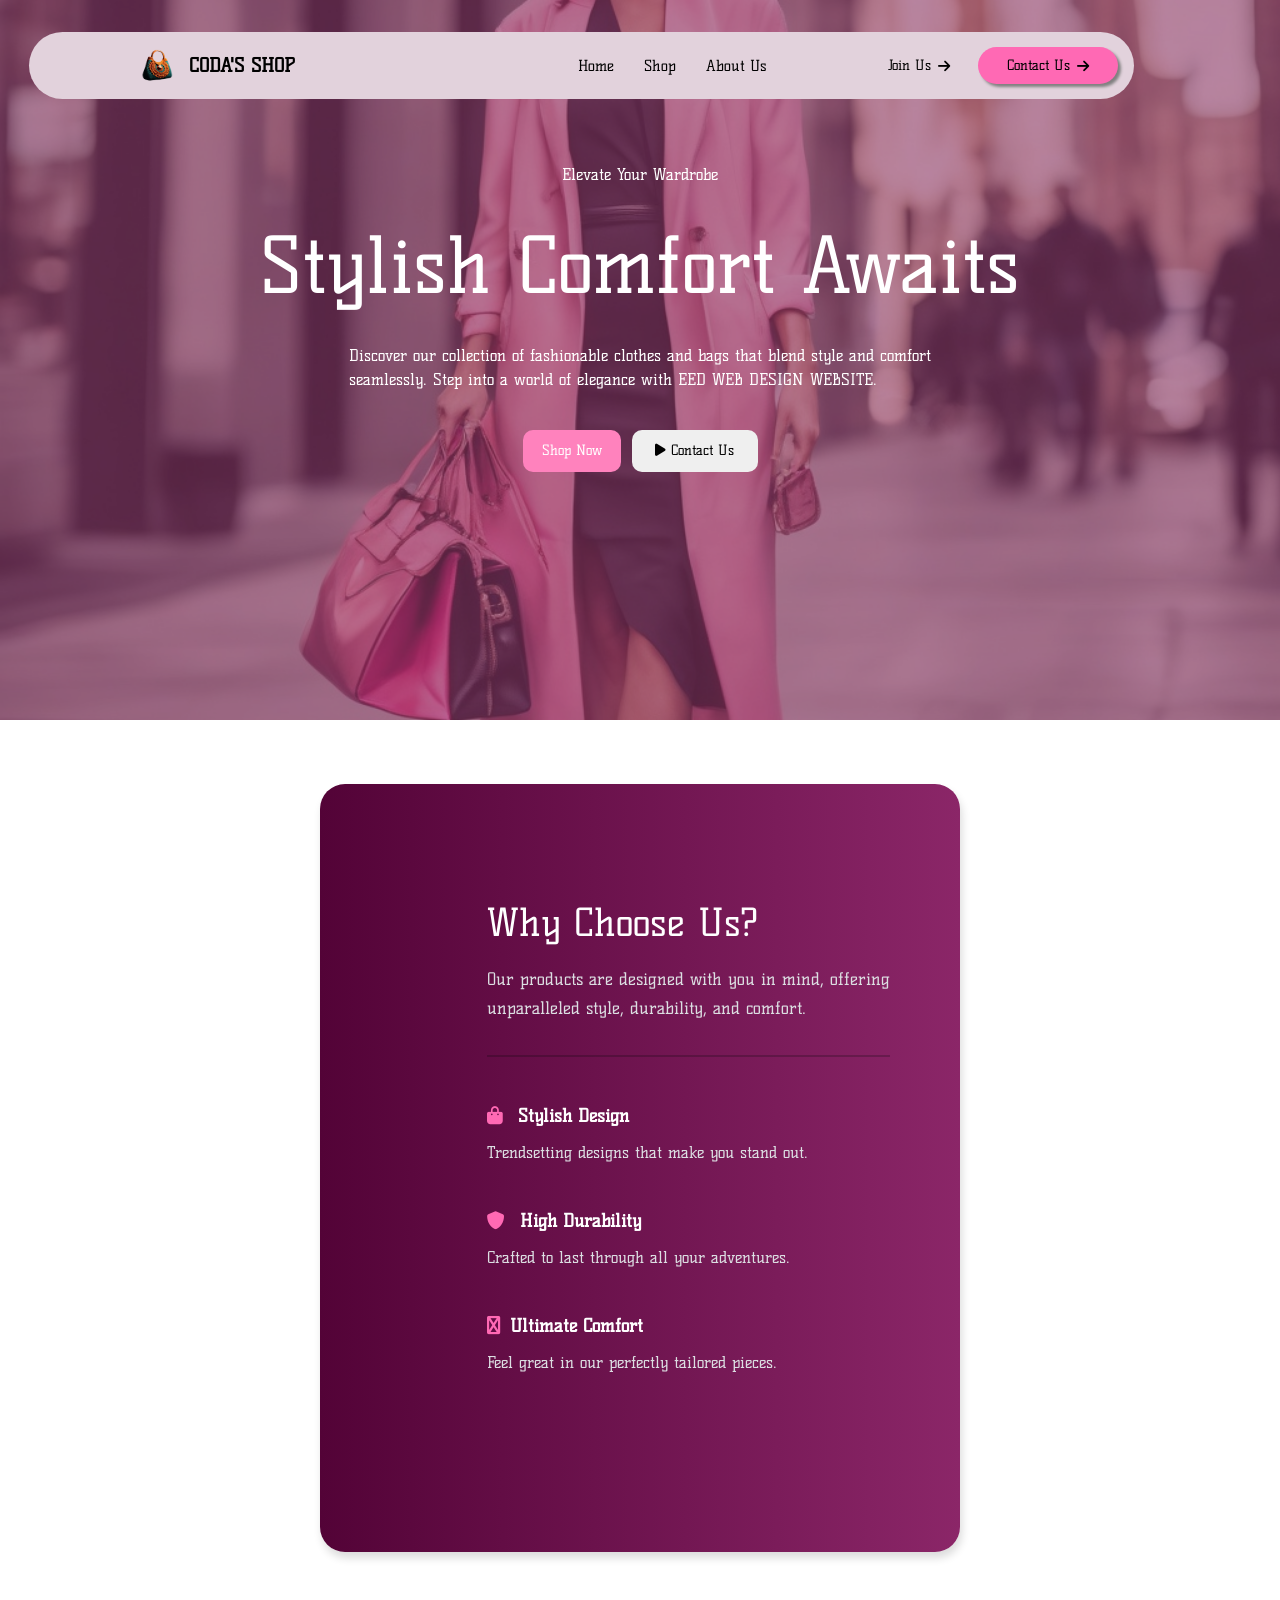
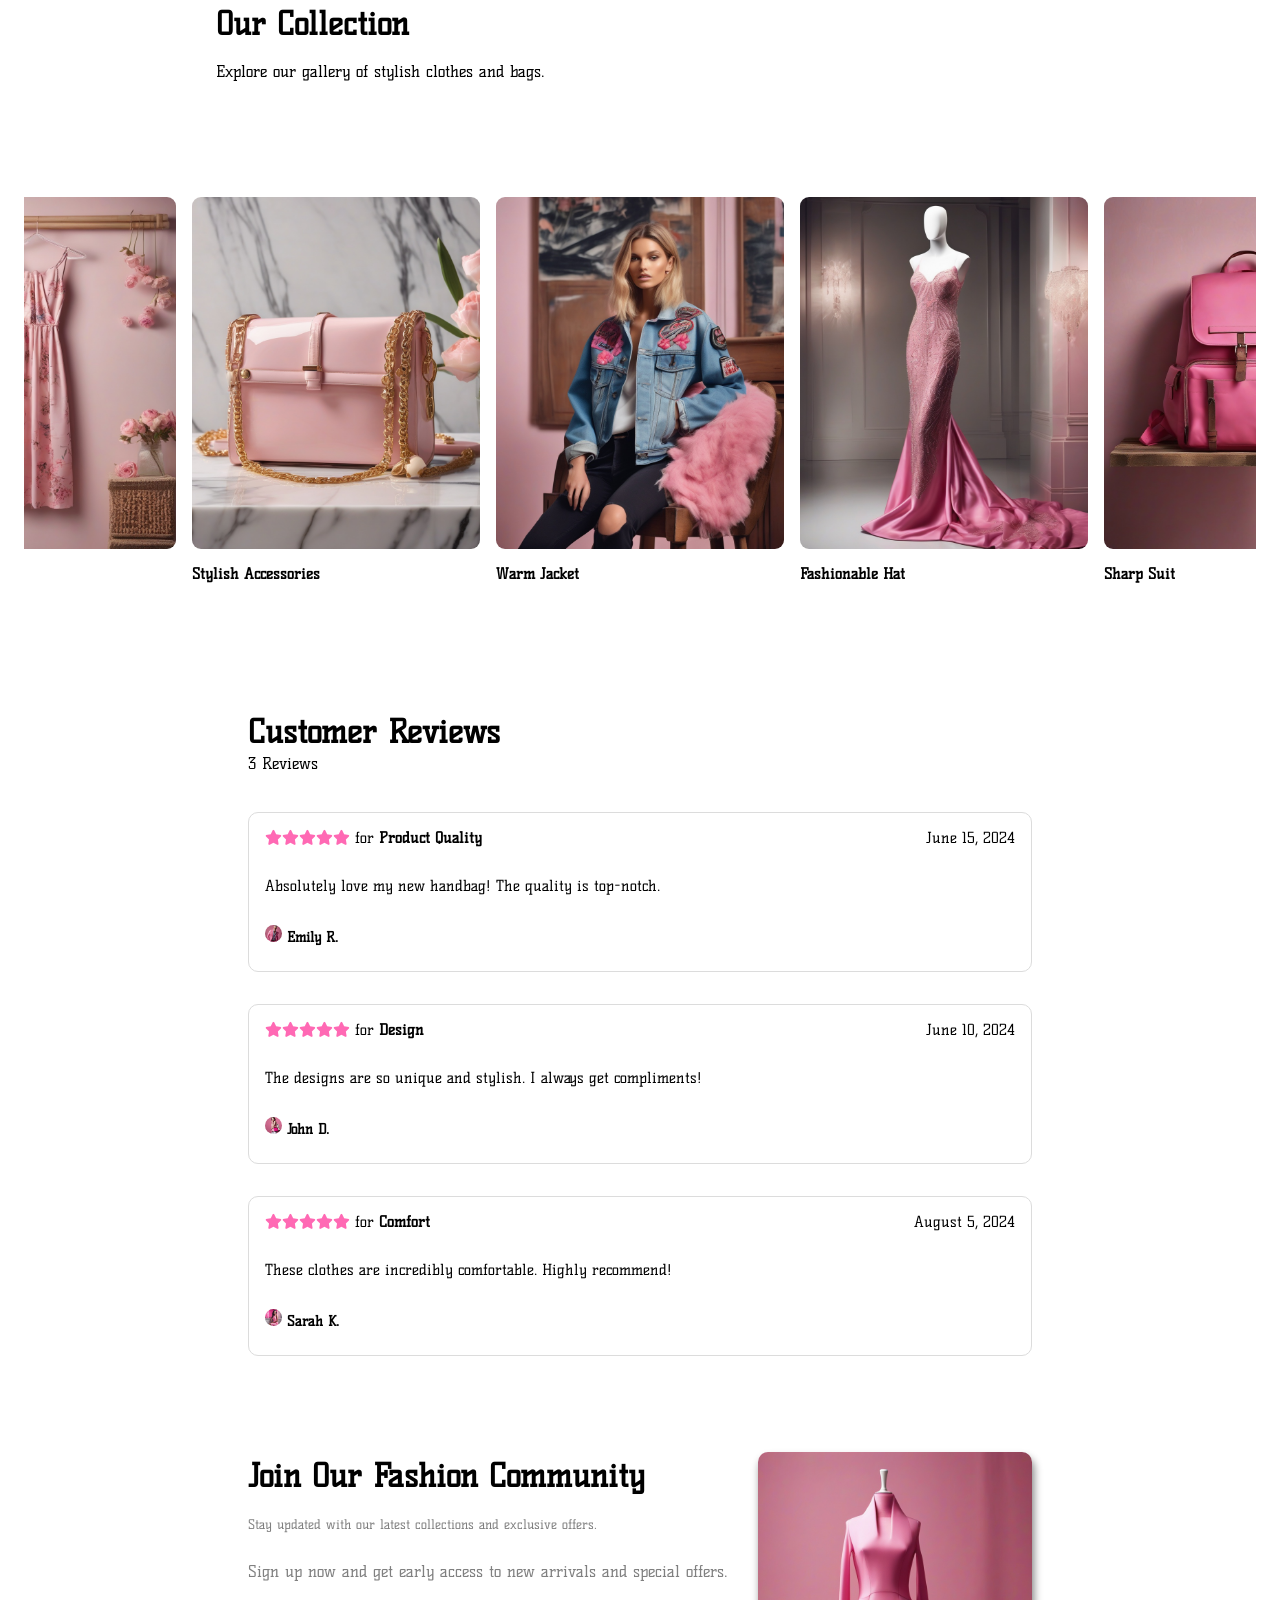
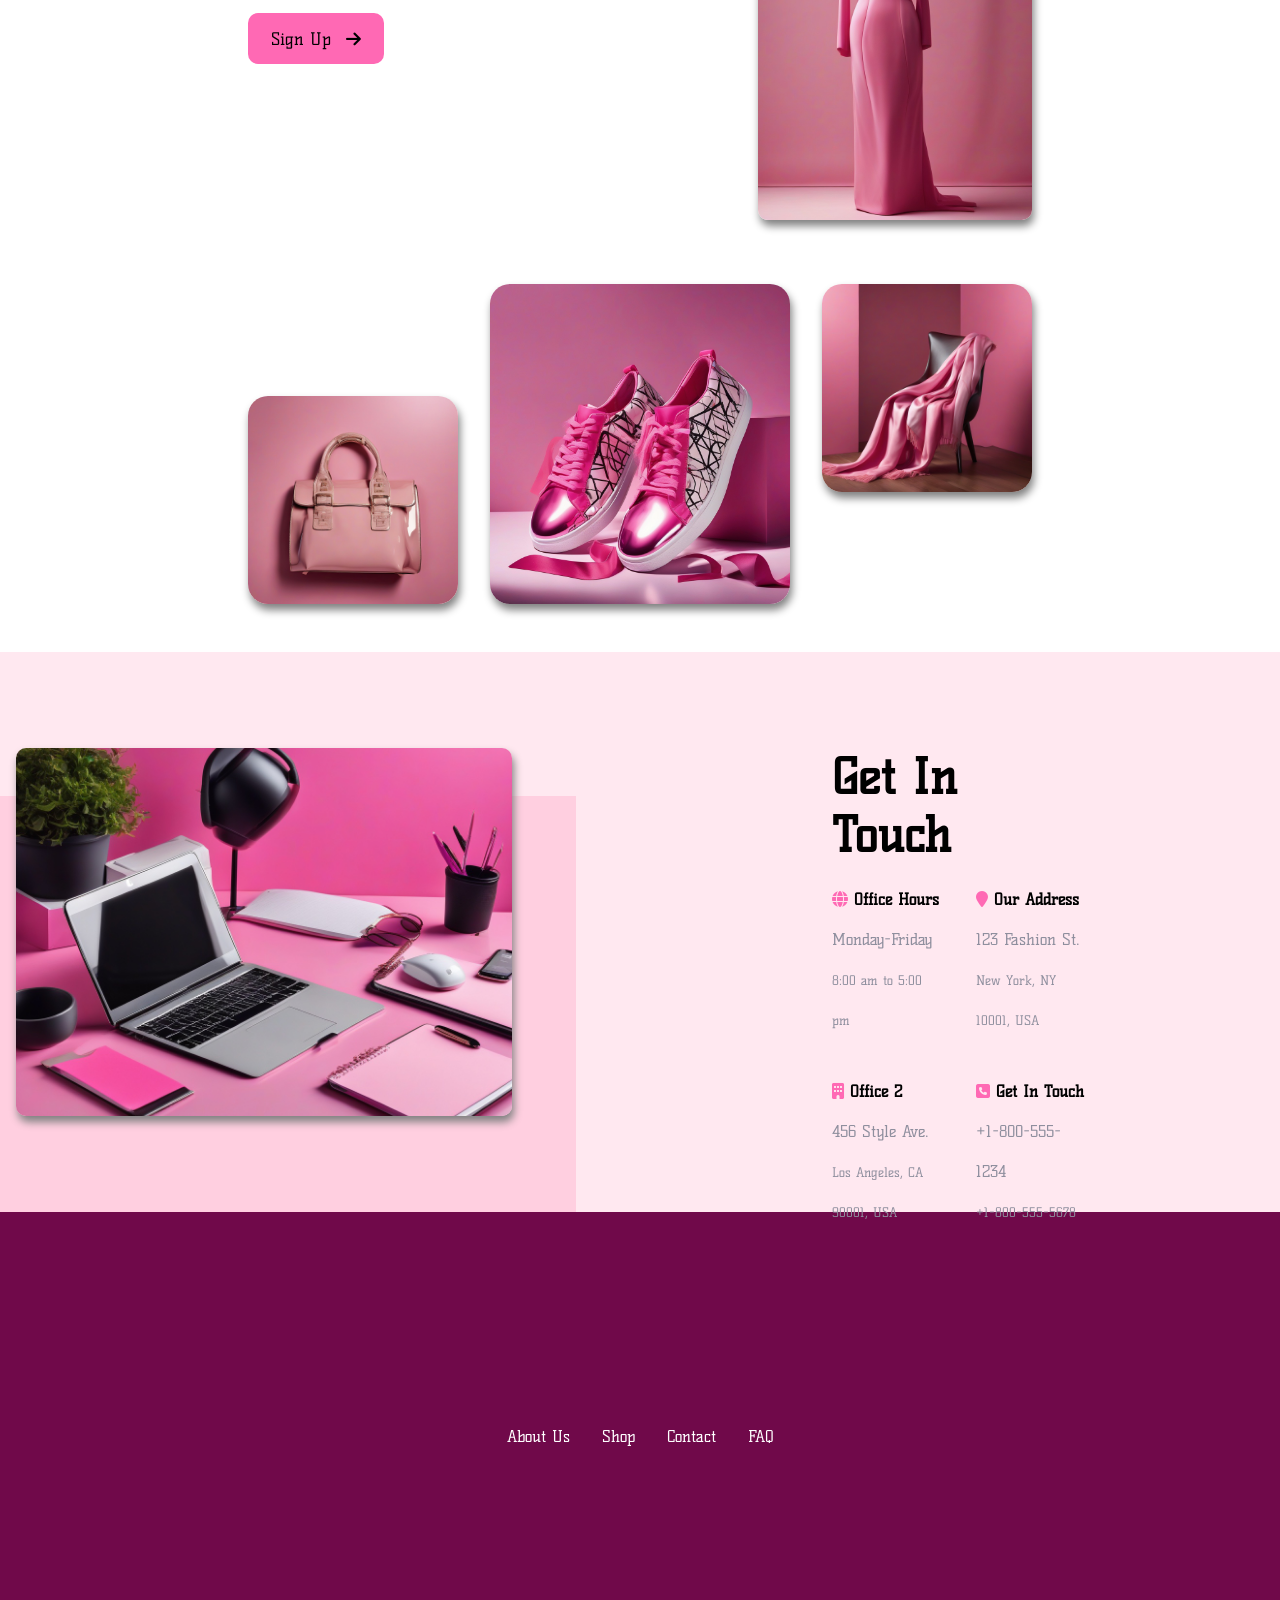
==== EED.html @ 2c6b2dc4 "Add files via upload" ====
<!DOCTYPE html>
<html lang="en">
<head>
    <meta charset="UTF-8">
    <meta name="viewport" content="width=device-width, initial-scale=1.0">
    <title>EED FASHION WEBSITE</title>
    <link rel="stylesheet" href="EED.css">
    <link rel="stylesheet" href="https://cdnjs.cloudflare.com/ajax/libs/font-awesome/6.6.0/css/all.min.css" integrity="sha512-Kc323vGBEqzTmouAECnVceyQqyqdsSiqLQISBL29aUW4U/M7pSPA/gEUZQqv1cwx4OnYxTxve5UMg5GT6L4JJg==" crossorigin="anonymous" referrerpolicy="no-referrer" />
    <link rel="shortcut icon" href="EEDImages/tailor logo.jpg" type="image/x-icon">
</head>
<body>
    <blockquote class="container-background">
        <div class="overlay">
            <!-- Header Section -->
             <header class="header">
                <nav class="nav-bar">
                    <div class="logo">
                        <span class="img-1"><img src="EEDImages/bag2.png" alt=""></span>
                        <span class="coda">CODA'S SHOP</span>
                    </div>
                    <ul class="ul-list">
                        <li>Home</li>
                        <li>Shop</li>
                        <li>About Us</li>
                    </ul>

                </nav>

                <div class="button-container">
                    <div class="join">Join Us  <i class="fa fa-arrow-right" style="padding-left: 0.5em;" aria-hidden="true"></i></div>
                    <div class="contact">
                        <div class="contact-btn">Contact Us  <i class="fa fa-arrow-right" style="padding-left: 0.5em;" aria-hidden="true"></i></div>
                    </div>
                </div>

                <div class="menu-bar">
                    <i class="fa fa-bars" aria-hidden="true"></i>
                </div>
             </header>

             <!-- HERO TEXT -->
              <div class="hero-text">
                <p class="hero-p1">Elevate Your Wardrobe</p>
                <h1 class="hero-h1">
                    Stylish Comfort Awaits
                </h1>
                    <p class="hero-p2">Discover our collection of fashionable clothes and bags that blend style and comfort <br>
                     seamlessly. Step into a world of elegance with EED WEB DESIGN WEBSITE.
                    </p>

                <div class="hero-button">
                    <button class="hero-btn1">Shop Now</button>
                    <button class="hero-btn2"><i class="fa fa-play" aria-hidden="true"></i> Contact Us</button>
                </div>
              </div>
        </div>
    </blockquote>

    <!-- Why choose us section -->

    <div class="why-choose-us">
        <div class="why-choose-us-container">
            <div class="why-text">
                <h1 class="why-h1">Why Choose Us?</h1>
                <p class="why-p">Our products are designed with you in mind, offering <br>
                    unparalleled style, durability, and comfort.</p>
                <hr style="border:solid 0.5px rgba(7, 6, 6, 0.226); margin: 2em 0;" >

                <div class="sub-div">
                    <div class="why-sub-text">
                        <h1 class="sub-h1"><i class="fa fa-shopping-bag" aria-hidden="true"></i> Stylish Design</h1>
                        <p class="sub-p">Trendsetting designs that make you stand out.</p>
                    </div>

                    <div class="why-sub-text">
                        <h1 class="sub-h1"><i class="fa fa-shield" aria-hidden="true"></i> High Durability</h1>
                        <p class="sub-p">Crafted to last through all your adventures.</p>
                    </div>

                    <div class="why-sub-text">
                        <h1 class="sub-h1"><i class="fa fa-gg" aria-hidden="true"></i>Ultimate Comfort</h1>
                        <p class="sub-p">Feel great in our perfectly tailored pieces.</p>
                    </div>
                </div>


            </div>
            <aside class="why-img">
            </aside>
        </div>

    </div>   

    <!-- Main section -->
    <main class="our-collection">
        <div class="main-container">
            <div class="main-text">
                <h1 class="main-h1">Our Collection</h1>
                <p class="main-p">Explore our gallery of stylish clothes and bags.</p>
            </div>

            <code class="slide-section">
                <div class="main-img">
                    <div class="main-img1"> </div>
                    <div class="elegant">Elegant Dress</div>
    
                </div>

                <div class="main-img">
                    <div class="main-img2"> </div>
                    <div class="elegant">Chic Handbag</div>
    
                </div>

                <div class="main-img">
                    <div class="main-img3"> </div>
                    <div class="elegant">Trendy Sneakers</div>
    
                </div>

                <div class="main-img">
                    <div class="main-img4"> </div>
                    <div class="elegant">Stylish Accessories</div>
    
                </div>

                <div class="main-img">
                    <div class="main-img5"> </div>
                    <div class="elegant"> Warm Jacket</div>
    
                </div>

                <div class="main-img">
                    <div class="main-img6"> </div>
                    <div class="elegant">Fashionable Hat</div>
    
                </div>

                <div class="main-img">
                    <div class="main-img7"> </div>
                    <div class="elegant">Sharp Suit</div>
    
                </div>

                <div class="main-img">
                    <div class="main-img8"> </div>
                    <div class="elegant"> Elegant Watch</div>
    
                </div>

                <div class="main-img">
                    <div class="main-img9"> </div>
                    <div class="elegant">Cool Sunglasses</div>
    
                </div>

            </code>

            <section class="customer-review">
                <div class="customer-container">
                    <h1 class="customer-h1">Customer Reviews</h1>
                    <p class="customer-p">3 Reviews</p>
                </div>

                <div class="comments1">
                    <div class="p-q">
                        <p>
                            <i class="fa fa-star" aria-hidden="true"></i><i class="fa fa-star" aria-hidden="true"></i><i class="fa fa-star" aria-hidden="true"></i><i class="fa fa-star" aria-hidden="true"></i><i class="fa fa-star" aria-hidden="true"></i>
                            for <span> Product Quality</span>
                        </p>
                        <p>June 15, 2024</p>
                    </div>

                    <div class="ABS">
                        <p>Absolutely love my new handbag! The quality is top-notch.</p>
                    </div>

                    <div class="img-ABS">
                        <img src="EEDImages/Emily R.jpeg" alt="Customer1"> Emily R.
                    </div>
                        
                </div>

                <div class="comments1">
                    <div class="p-q">
                        <p>
                            <i class="fa fa-star" aria-hidden="true"></i><i class="fa fa-star" aria-hidden="true"></i><i class="fa fa-star" aria-hidden="true"></i><i class="fa fa-star" aria-hidden="true"></i><i class="fa fa-star" aria-hidden="true"></i>
                            for <span> Design</span>
                        </p>
                        <p>June 10, 2024</p>
                    </div>

                    <div class="ABS">
                        <p>The designs are so unique and stylish. I always get compliments!</p>
                    </div>

                    <div class="img-ABS">
                        <img src="EEDImages/john d.jpeg" alt="Customer1">  John D.
                    </div>
                        
                </div>

                <div class="comments1">
                    <div class="p-q">
                        <p>
                            <i class="fa fa-star" aria-hidden="true"></i><i class="fa fa-star" aria-hidden="true"></i><i class="fa fa-star" aria-hidden="true"></i><i class="fa fa-star" aria-hidden="true"></i><i class="fa fa-star" aria-hidden="true"></i>
                            for <span>Comfort</span>
                        </p>
                        <p>August 5, 2024</p>
                    </div>

                    <div class="ABS">
                        <p>These clothes are incredibly comfortable. Highly recommend!</p>
                    </div>

                    <div class="img-ABS">
                        <img src="EEDImages/sarah k.jpeg" alt="Customer1">  Sarah K.
                    </div>
                        
                </div>

                <div class="join-coll">
                   <div class="join-text">
                        <h1 class="join-h1">Join Our Fashion Community</h1>

                        <p class="join-p1">Stay updated with our latest collections and exclusive offers.</p>

                        <p class="join-p2">Sign up now and get early access to new arrivals and special offers.</p>

                        <button class="join-btn">Sign Up <i class="fa fa-arrow-right" style="padding-left: 0.5em;" aria-hidden="true"></i></button>
                   </div>

                   <div class="join-img"></div>

                </div>

                <figure class="image-fig">
                    <div class="img-fig1"></div>
                    <div class="img-fig2"></div>
                    <div class="img-fig3"></div>
                </figure>
            </section>          
    
        </div>
    </main>

     <!-- Article section -->

     <article class="Get-intouch">
            <div class="get-bg-img">
                <div class="img-laptop"></div>
            </div>

            <div class="get-text">
                <div><h1 class="get-h1">Get In Touch</h1></div>

                <div class="get-grid">
                    <div class="get-item">
                        <div style="font-weight: 600;"><i class="fa fa-globe" style="color:#FF69B4 ;" aria-hidden="true"></i> Office Hours</div>
                        <div style="color: #8F8F9E;">Monday-Friday</div>
                        <div style="font-size: 13px; color: #8F8F9E;">8:00 am to 5:00 pm</div>      

                    </div>

                    <div class="get-item">
                        <div style="font-weight: 600;"><i class="fa fa-map-marker" style="color:#FF69B4 ;" aria-hidden="true"></i> Our Address</div>
                        <div style="color: #8F8F9E;">123 Fashion St.</div>
                        <div style="font-size: 13px; color: #8F8F9E;">New York, NY 10001, USA</div>      

                    </div>

                    <div class="get-item">
                        <div style="font-weight: 600;"><i class="fa fa-building" style="color:#FF69B4 ;" aria-hidden="true"></i> Office 2</div>
                        <div style="color: #8F8F9E;">456 Style Ave.</div>
                        <div style="font-size: 13px; color: #8F8F9E;">Los Angeles, CA 90001, USA</div>      

                    </div>

                    <div class="get-item">
                        <div style="font-weight: 600;"><i class="fa fa-phone-square" style="color:#FF69B4 ;" aria-hidden="true"></i> Get In Touch</div>
                        <div style="color: #8F8F9E;">+1-800-555-1234</div>
                        <div style="font-size: 13px; color: #8F8F9E;">+1-800-555-5678</div>      

                    </div>
                </div>
            </div>    
                
     </article>

     <footer class="footer">
        <ul class="ul-footer">
            <li>About Us</li>
            <li>Shop</li>
            <li>Contact</li>
            <li>FAQ</li>
        </ul>
     </footer>
    

            <script src="EED.js"></script>
                    
</body>
</html>
---- EED.css ----
@import url('https://fonts.googleapis.com/css2?family=Kelly+Slab&family=Nova+Square&display=swap');

*{
    padding: 0;
    margin: 0;
    box-sizing: border-box;
        font-family: "Kelly Slab", sans-serif;
        font-weight: 400;
        font-style: normal;
        list-style-type: none;
      user-select: none;
      /* height: 100vh; */

}

.container-background{
    width: 100%;
    height: 45em;
    position: relative;
    background-image: url('/EEDImages/background\ cover.jpeg');
    background-position: center;
    background-repeat: no-repeat;
    background-size: cover;
}
.overlay{
    background-color: rgba(140, 56, 103, 0.6);
    /* opacity: 30%; */
    position: absolute;
    padding: 2em 1.8em;
    z-index: 1;
    top: 0;
    left: 0;
    right: 0;
    bottom: 0;
}

.header{
    display: flex;
    justify-content: space-between;
    align-items: center;
    padding: 1em;
    background-color:#E2D2DC;
    width: 100%;
    height: 4.2em;
    border-radius: 20em;
    
}

.nav-bar{
    display: flex;
    justify-content: center;
    align-items: center;
    gap:20em;
    padding:0 2em ;
}
.logo{
    display: flex; 
    justify-content: center; 
    align-items: center;
    gap: 1em;
}

.img-1 img{
    width: 2em;
    height: 2.5em;
    cursor: pointer;
}

.coda{
    font-size: 1.2em;
    font-weight: 600;
}

.ul-list{
    display: flex;
    justify-content: center;
    align-items: center;
    gap:2em;
    margin-left: 5em;
    font-size: 15px;
    cursor: pointer;

}
.ul-list li:hover{
    border-bottom: solid 3px #8C3867;
    border-radius: 1.5px;
}


.button-container{
    display: flex;
    justify-content: center;
    align-items: center;
    gap: 0.2em;
}

.join{
    /* background-color: #563870; */
    color:black;
    width: 8em;
    /* text-align: center; */
    display: flex;
    align-items: center;
    justify-content: center;
    height: 1em;
    padding: 1.3em 1.5em;
    border-radius: 20em;
    cursor: pointer;
    border: none;
    font-size: 14px;

}
.join:hover{
    background-color: rgb(80, 75, 75);
    transition: ease-in 0.5s;
    color: white;
   
}

.contact-btn{
    background-color: #FF69B4;
    font-size: 14px;
    width: 10em;
    display: flex;
    align-items: center;
    justify-content: center;
    height: 1em;
    padding: 1.3em 1.5em;
    border-radius: 20em;
    cursor: pointer;
    border: none;
    box-shadow: 3px 3px 3px grey;
}
.contact-btn:hover{
    background-color: #8C3867;
    color: white;
    transition: ease-in 0.5s;
}

.menu-bar{
    display: none;
}

/* TEXT HERO SECTION */
.hero-text{
    display: flex;
    justify-content: center;
    align-items: center;
    flex-direction: column;
    gap: 1em;
    padding: 2em;
    color: white;
    font-size: 2em;
    /* font-weight: bold; */
}

.hero-h1{
    font-size: 2.4em;
}
.hero-p1, .hero-p2{
    font-size: 1rem;
    line-height: 1.5em;
}

.hero-btn1{
    width: 7em;
    height: 3em;
    font-size: 14px;
    border: none;
    background-color: #FF82BD;
    color: white;
    border-radius: 10px;
    cursor: pointer;
}
.hero-btn1:hover{
    box-shadow: 3px 3px 3px black;
}

.hero-btn2{
    width: 9em;
    height: 3em;
    font-size: 14px;
    border: none;
    color: black;
    border-radius: 10px;
    cursor: pointer;
}
.hero-btn2:hover{
    box-shadow: 2px 4px 2px black;
}

/* WHY CHOOSE US SECTION */

.why-choose-us{
    display: flex;
    justify-content: center;
    align-items: center;
}

.why-choose-us-container{
    background:linear-gradient(to right,#530337,#8B2668);
    margin-top: 4em;
    border-radius: 25px;
    flex-wrap: wrap;
    width: 73%;
    height: 48em;
    border: none;
    box-shadow: 2px 6px 8px gainsboro;
    padding: 6em 0 6em 6em;
    display: flex;
    justify-content: center;
    align-self: center;
     gap: 7em;

}

.why-h1{
    font-size: 2.4em;
    color: white;
    margin: 0.5em 0;
}
.why-p{
    font-size: 17px;
    line-height: 1.7em;
    color: #dcdee2;
}

.why-img{
    background-image: url(/EEDImages/Aside\ bag.jpeg);
    background-position: left;
    position: relative;
    width: 51.2%;
    border-top-left-radius: 16px;
    border-bottom-left-radius: 16px;
    height:35em;
    left:-0;

}

.sub-div{
    display: flex;
    flex-direction: column;
    gap: 2em;
}

.sub-h1{
    font-size: 18px;
    font-weight: bold;
    color: white;
    line-height: 3em;
}
.sub-h1 i{
    color: #FF69B4;
    padding-right: 0.5em;
}
.sub-p{
    color: #dcdee2;
    font-size: 16px;
}

/* Main section */

.our-collection{
    display: flex;
    flex-direction: column;
    padding: 0 1.5em;
    
}

.main-container{
    display: flex;
    flex-direction: column;
    /* align-items: center; */
    flex-wrap: wrap;
    gap: 2em;
    margin-top: 3em;
}

.main-text{
    color: black;
    margin:0 12em;
    line-height: 3em;
}
.main-h1{
    font-size: 2em;
    font-weight: bold;
}

.slide-section{
    margin: 4em 0;
    display: flex;
    justify-content: center;
    gap: 1em;
    overflow-x: scroll;
    white-space: nowrap;
    width: 100%; 
    scrollbar-width: thin;
    padding: 5px;
    scrollbar-color:#8B2668  #f1f1f1; 

}

.slide-section::-webkit-scrollbar {
    border-radius: 10px;
  }
  
  .slide-section::-webkit-scrollbar-thumb {
    border-radius: 20px;
    width: 20px;
  }

  
 
.main-img{
    display: flex;
    flex-direction: column;
    gap: 1em;
}
.main-img1{
    width: 18em;
    height: 22em;
    border-radius: 9px;
    background-image: url(/EEDImages/elegant\ deals.jpeg);
    background-position: center;
    background-size: cover;
    background-repeat: no-repeat;
}
.elegant{
    font-size: 15px;
    font-weight: 900;
}

.main-img2{
    width: 18em;
    height: 22em;
    border-radius: 9px;
    background-image: url(/EEDImages/chic\ handbag.jpeg);
    background-position: center;
    background-size: cover;
    background-repeat: no-repeat;
}

.main-img3{
    width: 18em;
    height: 22em;
    border-radius: 9px;
    background-image: url(/EEDImages/trendy\ sneakers.jpeg);
    background-position: center;
    background-size: cover;
    background-repeat: no-repeat;
}

.main-img4{
    width: 18em;
    height: 22em;
    border-radius: 9px;
    background-image: url(/EEDImages/STYLISH\ ACCESSORIES.jpeg);
    background-position: center;
    background-size: cover;
    background-repeat: no-repeat;
}

.main-img5{
    width: 18em;
    height: 22em;
    border-radius: 9px;
    background-image: url(/EEDImages/warm\ jacket.jpeg);
    background-position: center;
    background-size: cover;
    background-repeat: no-repeat;
}

.main-img6{
    width: 18em;
    height: 22em;
    border-radius: 9px;
    background-image: url(/EEDImages/fashionable\ hat.jpeg);
    background-position: center;
    background-size: cover;
    background-repeat: no-repeat;
}

.main-img7{
    width: 18em;
    height: 22em;
    border-radius: 9px;
    background-image: url(/EEDImages/sharp\ suite.jpeg);
    background-position: center;
    background-size: cover;
    background-repeat: no-repeat;
}

.main-img8{
    width: 18em;
    height: 22em;
    border-radius: 9px;
    background-image: url(/EEDImages/cool\ sunglass.jpeg);
    background-position: center;
    background-size: cover;
    background-repeat: no-repeat;
}

.main-img9{
    width: 18em;
    height: 22em;
    border-radius: 9px;
    background-image: url(/EEDImages/glass.jpeg);
    background-position: center;
    background-size: cover;
    background-repeat: no-repeat;
}

/* customer-review */
.customer-review{
    display: flex;
    flex-direction: column;
    /* align-items: center; */
    flex-wrap: wrap;
    gap: 2em;
    margin:2em 4em;
    padding:0  10em;
}

.customer-container{
    color: black;
    line-height: 2em;
}
.customer-h1{
    font-size: 2em;
    font-weight: bold;
}

.comments1{
        border: solid 1px gainsboro;
        height: 10em;
        border-radius: 10px;
        display: flex;
        flex-direction: column;
        padding: 1em;
        flex-wrap: wrap;
        
        /* width: max-content; */
        /* justify-content: center;
        align-items: center;  */

}

.p-q{
    display: flex;
     justify-content: space-between;
     
     
}

.p-q p{
    font-size: 15px;
}
.p-q p span{
    font-size: 15px;
    font-weight: bold;
}
.p-q p i{
    font-size: 15px;
    color: #FF69B4;
}

.ABS{
    padding: 2em 0;
    font-size: 15px;
}

.img-ABS{
    font-size: 14px;
    font-weight: bold;
}

.img-ABS img{
    width: 1.2em;
    height: 1.2em;
    border-radius: 100%; 
}

/* JOIN US SECTION */

.join-coll{
    display: flex;
    /* align-items: center; */
    /* flex-wrap: wrap; */
    margin-top: 4em;
    width: 100%;
    height: 25em;
    /* background-color: aqua; */
    justify-content: space-between;
}

.join-text{
    line-height: 3em;
}

.join-h1{
    font-size: 2.3rem;
    font-weight: bold;
}
.join-p1{
    font-size: 17px;
    font-weight: 500;
    color: grey;
}

.join-p2{
    font-size: 14px;
    color: grey;
}

.join-btn{
    width: 8em;
    height: 3em;
    border-radius: 10px;
    background-color: #FF69B4;
    color: black;
    border: none;
    font-size: 17px;
    cursor: pointer;
    margin-top: 1em;
}
.join-btn:hover{
    box-shadow: 2px 6px 8px black;
    background-color: #530337;
    color: white;
}

.join-img{
    background-image: url(/EEDImages/join\ fashion\ 1.jpeg);
    background-position:center;
    background-size: cover;
    background-repeat: no-repeat;
    width: 49%;
    border-radius: 10px;
    height: 23em;
    box-shadow: 2px 6px 8px grey;
}

.image-fig{
    display: flex;
    /* background-color: yellow; */
    position: relative;
    /* justify-content: space-between; */
    gap:2em ;

}

.img-fig1{
    width: 35%;
    height: 13em;
    background-image: url(/EEDImages/join\ fashion\ 2.jpeg);
    background-position:center;
    background-size: cover;
    background-repeat: no-repeat;
    border-radius: 20px;
    /* position: absolute; */
    margin-top: 7em;
    bottom: 0;
    box-shadow: 2px 6px 8px grey;
   
}

.img-fig2{
    width: 50%;
    height: 20em;
    background-image: url(/EEDImages/join\ fashion3.jpeg);
    background-position:center;
    background-size: cover;
    background-repeat: no-repeat;
    border-radius: 20px;
    box-shadow: 2px 6px 8px grey;
}

.img-fig3{
    width: 35%;
    height: 13em;
    background-image: url(/EEDImages/join\ fashion\ 4.jpeg);
    background-position:center;
    background-size: cover;
    background-repeat: no-repeat;
    border-radius: 20px;
    /* position: absolute; */
    margin-bottom: 5em;
    bottom: 0;
    box-shadow: 2px 6px 8px grey;
   
}


/* Article - section */

.Get-intouch{
    display: flex;
    gap: 10em;
    margin-top: 1em;
    width: 100%;
    height: 35em;
    background-color: #FFE8F0;
    padding-top: 9em;
}

.get-bg-img{
    width: 45%;
    background-color: #FFCFE0;
    position: relative;
    bottom: 0;
}

.img-laptop{
    width: 31em;
    height: 23em;
    background-image:url(/EEDImages/get\ in\ touch.jpeg);
    background-position:center;
    background-size: cover;
    background-repeat: no-repeat;
    border-radius: 10px;
    position: absolute;
    margin-bottom: 5em;
    top: -3em;
    right: 4em;
    box-shadow: 2px 6px 8px grey;
}

.get-text{
    width: 20%;
    display: flex;
    flex-direction: column;
    margin-top: -3em;
    /* background-color: yellow; */
    pad
    
}

.get-h1{
    font-size: 3em;
    font-weight: 800;
}

.get-grid{
    display: grid;
    grid-template-columns: repeat(2,1fr);
    gap: 2em;
    margin-top: 1em;
}
.get-item{
    line-height: 2.5em;
}

/* Footer-section */

.footer{
    display: flex;
    width: 100%;
    height: 28em;
    background-color: #70094A;
    /* padding: 4em 30em 4em; */
    justify-content: center;
    align-items: center;

   

}

.ul-footer{
    display: flex;
    gap: 2em;
    color: white;
}

/* media quary */
@media (max-width: 1280px) {

    /* MACKBOOK- SCREEN */

    .header{
        display: flex;
        justify-content: center;
        align-items: center;
        padding: 1em;
        background-color:#E2D2DC;
        width: max-content;
        height: 4.2em;
        border-radius: 20em;
        
    }

    .nav-bar{
        display: flex;
        justify-content: center;
        align-items: center;
        gap:13em;
        padding:0 6em ;
    }

    .join-img{
        width: 35%;
    }
    .join-coll{
        flex-direction: row;
    }

    .join-h1{
        font-size: 2rem;
        font-weight: bold;
    }
    .join-p1{
        font-size: 13px;
        /* font-weight: 500; */
        color: grey;
    }
    
    .join-p2{
        font-size: 1em;
        color: grey;
    }

    .why-choose-us-container{
        width: 50%;
    }

    .why-img{
        display: none;
    
    }

    .slide-section{
        max-width: 100%;
    }

    .Get-intouch{
        display: flex;
        gap: 16em;
        margin-top: 1em;
        width: 100%;
        height: 35em;
        background-color: #FFE8F0;
        padding-top: 9em;
    }
}

/* MOBILE- DEVICE - SCREEN */
@media(min-width: 320px) and (max-width:768px){

    .header{
        display: flex;
        justify-content: space-between;
        align-items: center;
        padding: 0 2em;
        background-color:#E2D2DC;
        width: 100%;
        height: 4.2em;
        border-radius: 10em;
        
    }

    .nav-bar{
        display: flex;
        justify-content: center;
        align-items: center;
        /* gap:20em; */
        padding:0 0.5em ;
    }
    .logo{
        display: flex; 
        justify-content: center; 
        align-items: center;
        gap: 0.2em;
    }
    .coda{
        font-size: 14px;
        font-weight: 600;
    }


    .img-1 img{
        width: 2em;
        height: 2em;
        margin-right: 0.2em;
        cursor: pointer;
    }
    
    .ul-list{
        display: none;
    }
    
    .button-container{
        display: none;
    }

    .menu-bar{
        display: block;
        font-size: 1.5em;
    }


    .container-background{
        width: 100%;
        height: 35em;
    }

    .hero-button{
        display: flex;
        gap: 0.6em;
    }

    .hero-h1{
        font-size: 0.64em;
    }
    .hero-p1{
        font-size: 1rem;
        line-height: 2em;
    }

    .hero-p2{
        font-size: 0.65rem;
        line-height: 2em;
    }


    .why-choose-us-container{
        width: 95%;
        padding: 3em;
        height: auto;

    }

    .main-text{
        color: black;
        margin:0;
        line-height: 3em;
        text-align: start;
    }
    .main-h1{
        font-size: 3em;
        font-weight: bold;
    }

    .main-p{
        font-size: 15px;
        font-weight: 600;
    }

    /* customer-review */
.customer-review{
    display: flex;
    flex-direction: column;
    flex-wrap: wrap;
    gap: 1em;
    margin:0; 
    padding:0;
}

.comments1{
    border: solid 1px gainsboro;
    height: 10em;
    border-radius: 10px;
    display: flex;
    flex-direction: column;
    padding: 0.5em;
    flex-wrap: wrap;
    width: 100%;

}

.join-img{
    width: 95%;
}
.join-coll{
    display: flex;
    flex-direction: column;
    width: 100%;
}

.join-text{
    line-height: 1.5em;
    margin-bottom: 1em;
}
.join-h1{
    font-size: 1.5rem;
    font-weight: bold;
}
.join-p1{
    font-size: 12px;
    color: grey;
}

.join-p2{
    font-size: 11px;
    color: grey;
}

.Get-intouch{
    display: flex;
    flex-direction: column;
    gap: 30em;
    margin-top: 1em;
    width: 100%;
    height: auto;
    background-color: #FFE8F0;
    padding-top: 4em ;
}

.get-bg-img{
    width: 100%;
    background-color: #FFCFE0;
    position: relative;
    bottom: 0;
}

.img-laptop{
    width: 23em;
    height: 23em;
    background-image:url(/EEDImages/get\ in\ touch.jpeg);
    background-position:center;
    background-size: cover;
    background-repeat: no-repeat;
    border-radius: 10px;
    position: absolute;
    margin-bottom: 3em;
    top: -3em;
    left: 0.7em;
    box-shadow: 2px 6px 8px grey;
}

.get-text{
    width: 100%;
    display: flex;
    flex-direction: column;
    margin-top: -1em;
    z-index: 2;
    padding: 0 1.3em;
    
}

.get-h1{
    font-size: 3em;
    font-weight: 800;
}

.get-grid{
    display: grid;
    grid-template-columns: repeat(2,1fr);
    gap: 2em;
    margin-top: 1em;
    width: 100%;
}
.get-item{
    line-height: 2em;
}


.footer{
    display: flex;
    width: 100%;
    height: 5em;
    background-color: #70094A;

   

}

.ul-footer{
    display: flex;
    gap: 1em;
    color: white;
}

}
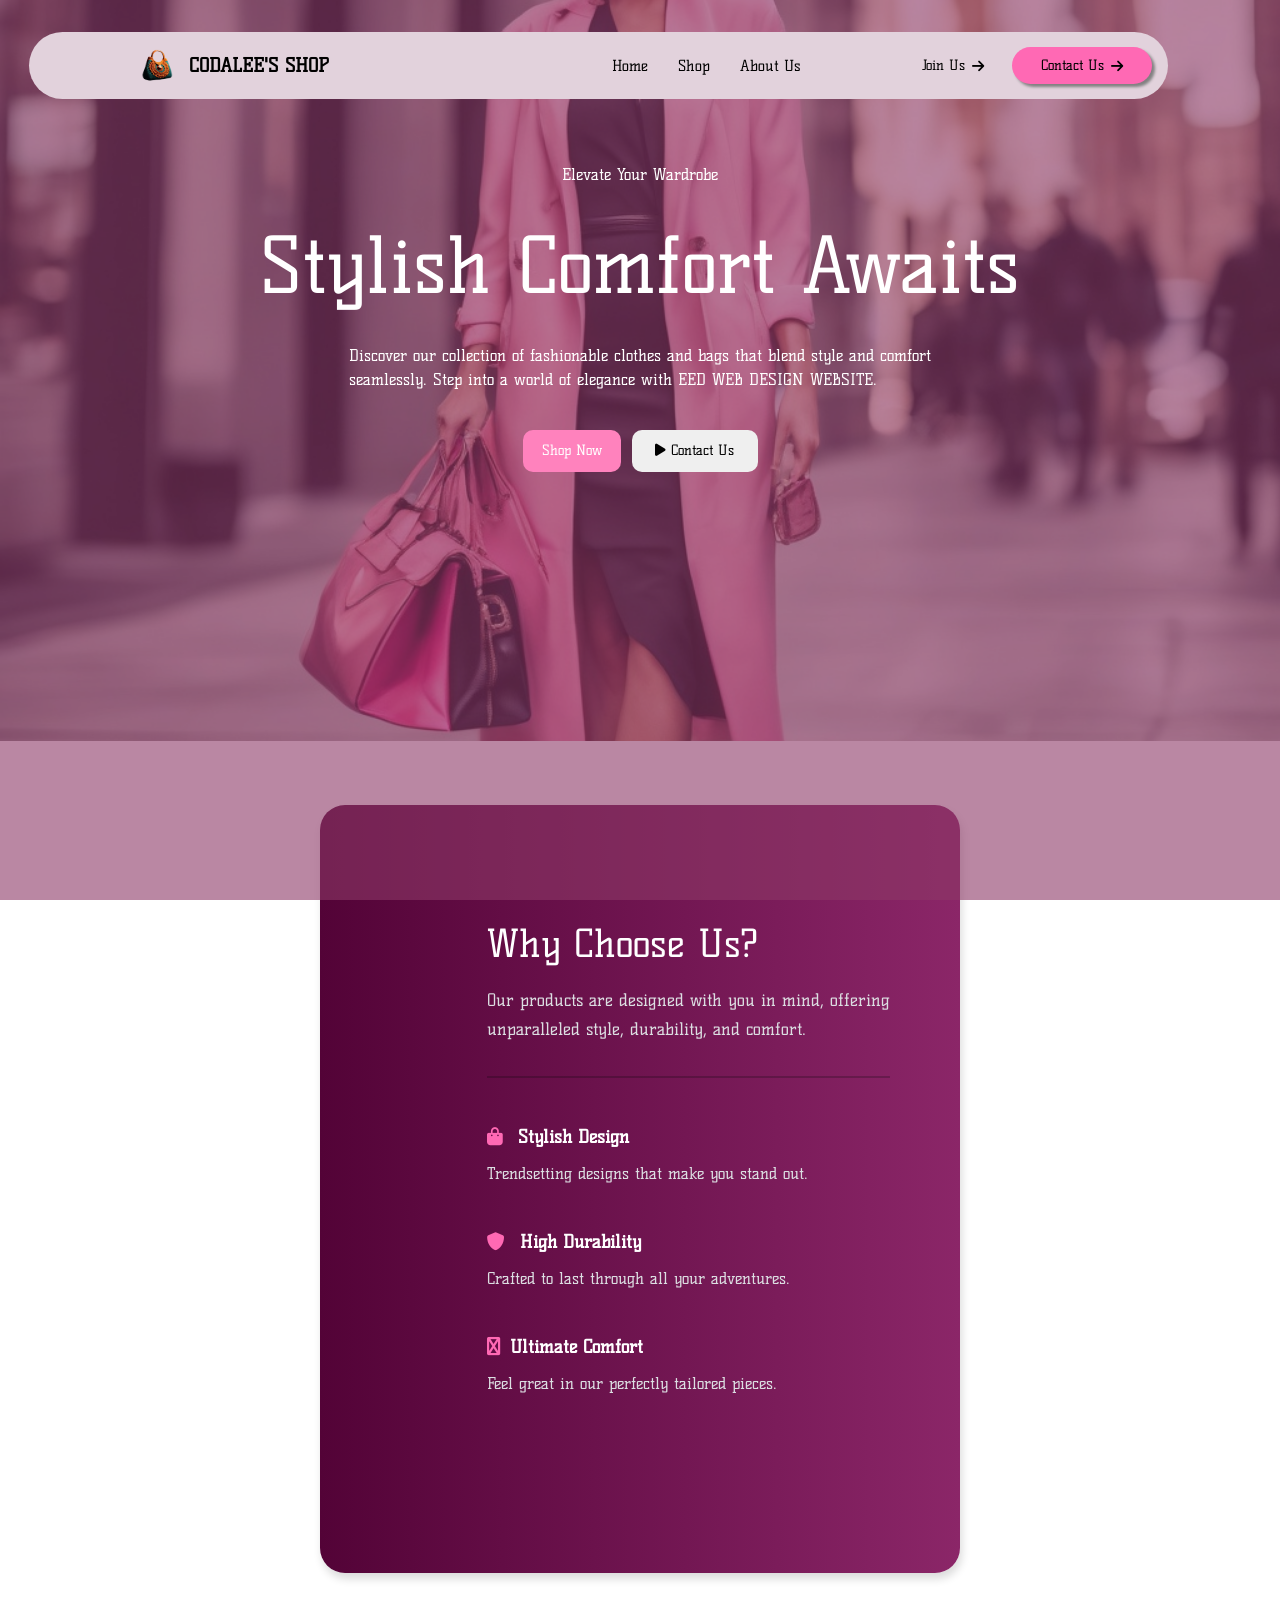
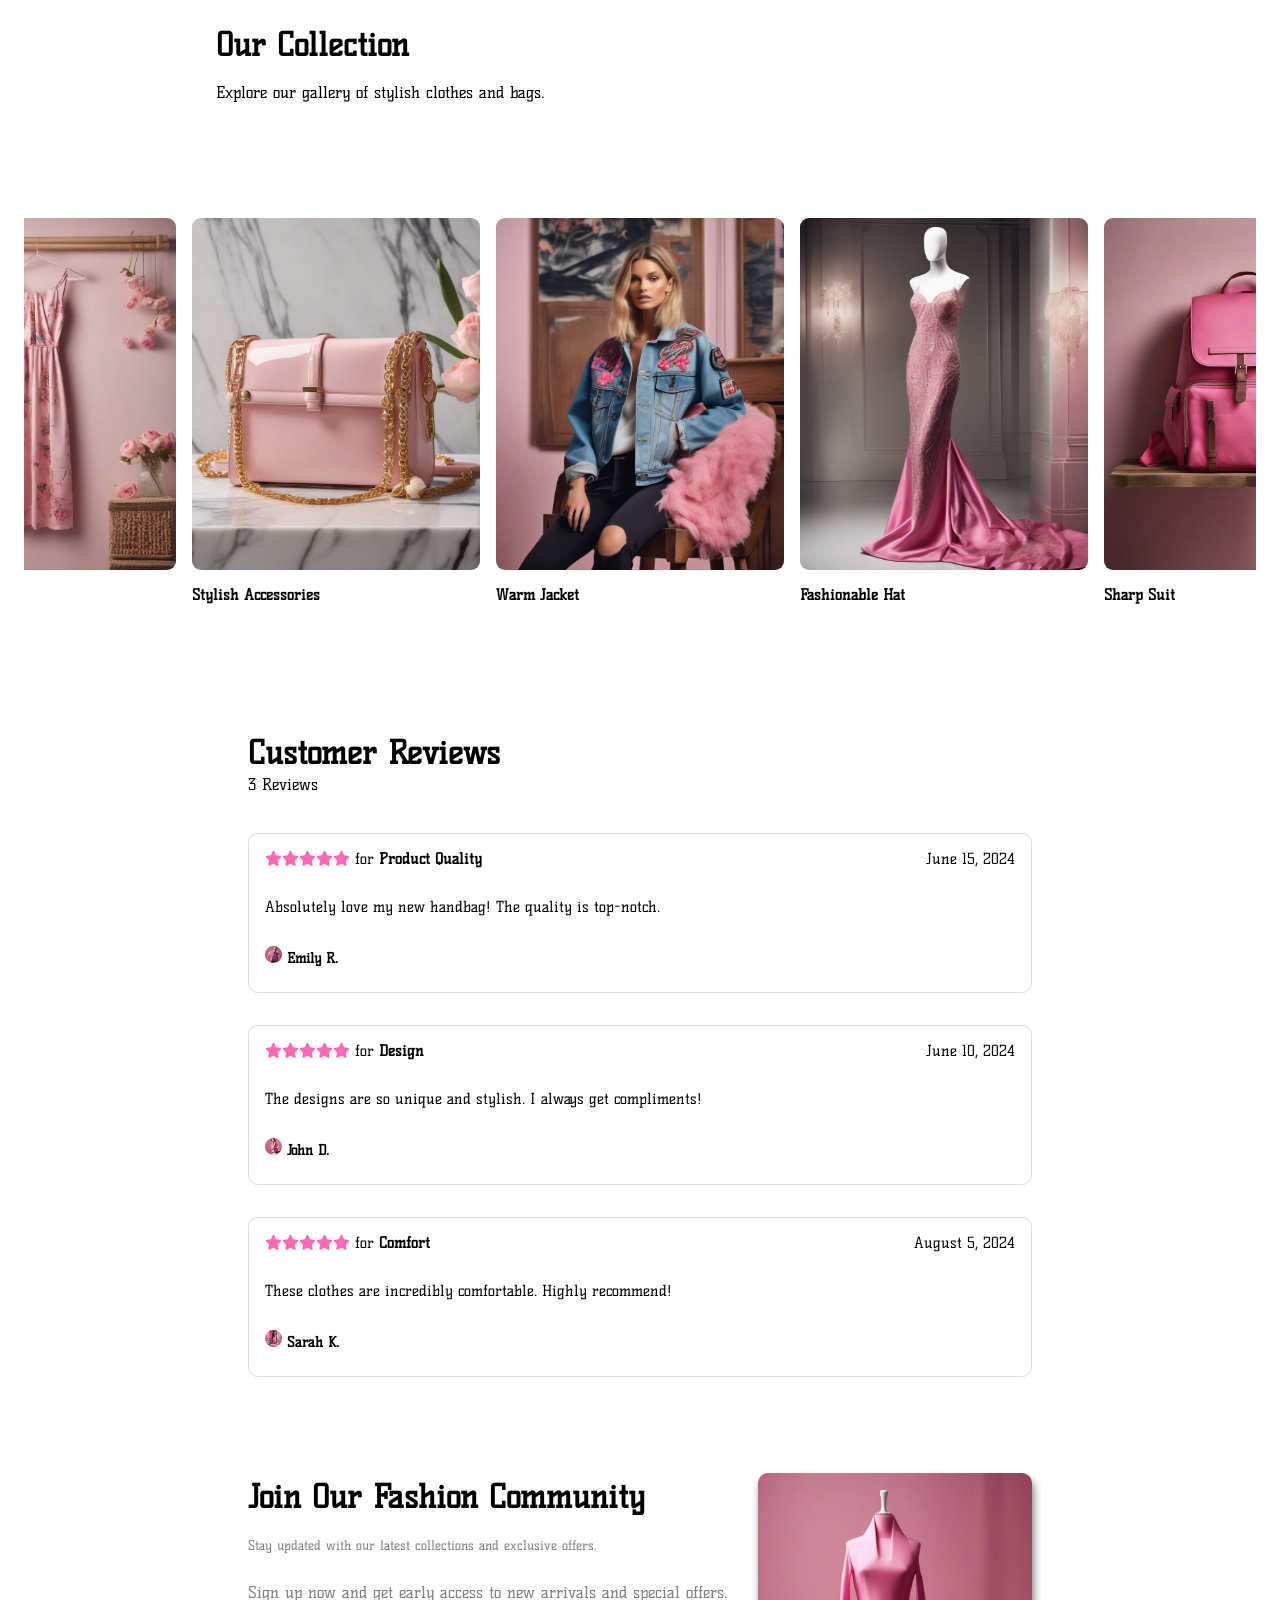
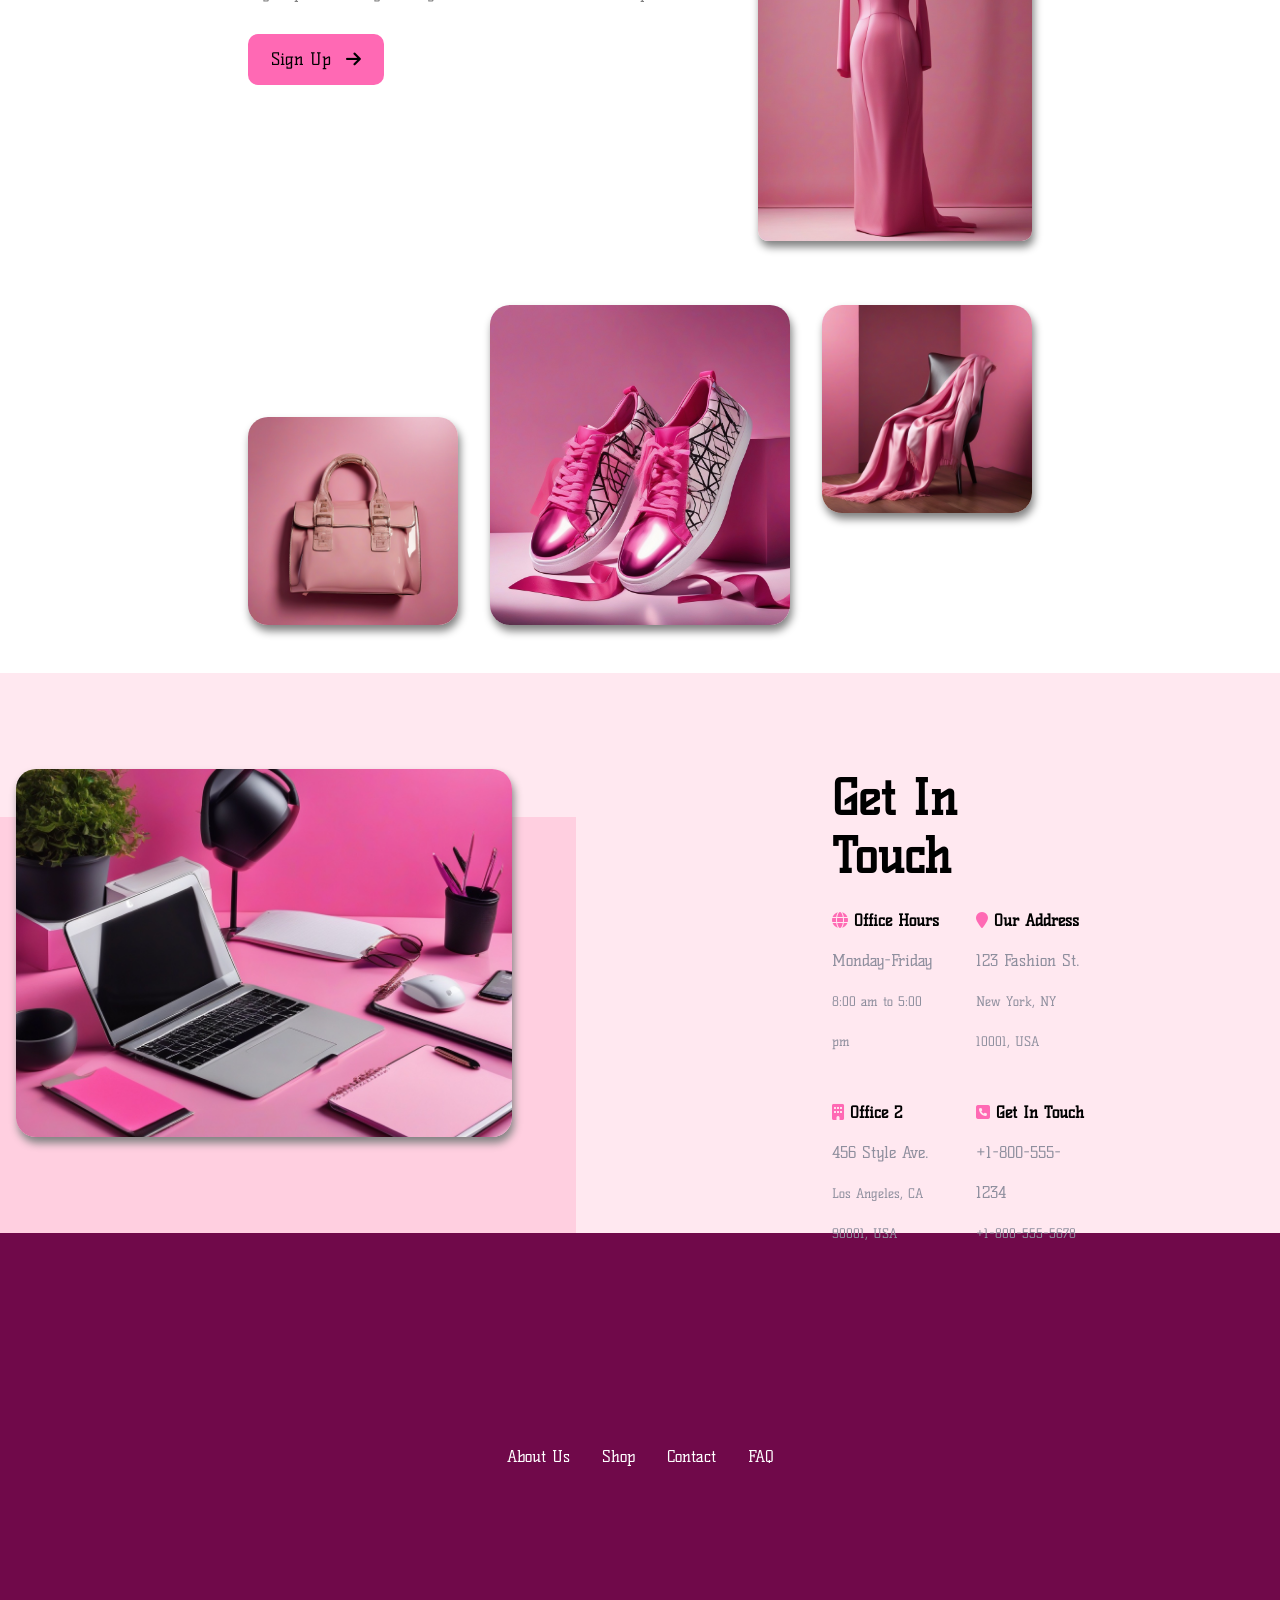
==== commit 9ab39738: "Add files via upload" ====
--- a/EED.html
+++ b/EED.html
@@ -10,13 +10,16 @@
 </head>
 <body>
     <blockquote class="container-background">
+            <div class="container-img">
+                <img src="EEDImages/background cover.jpeg" id="bg-img"  alt="">
+            </div>
         <div class="overlay">
             <!-- Header Section -->
              <header class="header">
                 <nav class="nav-bar">
                     <div class="logo">
                         <span class="img-1"><img src="EEDImages/bag2.png" alt=""></span>
-                        <span class="coda">CODA'S SHOP</span>
+                        <span class="coda">CODALEE'S SHOP</span>
                     </div>
                     <ul class="ul-list">
                         <li>Home</li>
@@ -86,6 +89,7 @@
 
             </div>
             <aside class="why-img">
+                <img src="/EEDImages/Aside bag.jpeg" class="img-wh" alt="">
             </aside>
         </div>
 
@@ -101,55 +105,73 @@
 
             <code class="slide-section">
                 <div class="main-img">
-                    <div class="main-img1"> </div>
+                    <div class="main-img1"> 
+                        <img src="/EEDImages/elegant\ deals.jpeg"  alt="">
+                    </div>
                     <div class="elegant">Elegant Dress</div>
     
                 </div>
 
                 <div class="main-img">
-                    <div class="main-img2"> </div>
+                    <div class="main-img2"> 
+                        <img src="/EEDImages/chic\ handbag.jpeg"  alt="">
+                    </div>
                     <div class="elegant">Chic Handbag</div>
     
                 </div>
 
                 <div class="main-img">
-                    <div class="main-img3"> </div>
+                    <div class="main-img3"> 
+                        <img src="/EEDImages/trendy sneakers.jpeg"  alt="">
+                    </div>
                     <div class="elegant">Trendy Sneakers</div>
     
                 </div>
 
                 <div class="main-img">
-                    <div class="main-img4"> </div>
+                    <div class="main-img4"> 
+                        <img src="/EEDImages/STYLISH ACCESSORIES.jpeg"  alt="">
+                    </div>
                     <div class="elegant">Stylish Accessories</div>
     
                 </div>
 
                 <div class="main-img">
-                    <div class="main-img5"> </div>
+                    <div class="main-img5"> 
+                        <img src="/EEDImages/warm jacket.jpeg"  alt="">
+                    </div>
                     <div class="elegant"> Warm Jacket</div>
     
                 </div>
 
                 <div class="main-img">
-                    <div class="main-img6"> </div>
+                    <div class="main-img6"> 
+                        <img src="/EEDImages/fashionable hat.jpeg"  alt="">
+                    </div>
                     <div class="elegant">Fashionable Hat</div>
     
                 </div>
 
                 <div class="main-img">
-                    <div class="main-img7"> </div>
+                    <div class="main-img7"> 
+                        <img src="/EEDImages/sharp suite.jpeg"  alt="">
+                    </div>
                     <div class="elegant">Sharp Suit</div>
     
                 </div>
 
                 <div class="main-img">
-                    <div class="main-img8"> </div>
+                    <div class="main-img8"> 
+                        <img src="/EEDImages/cool sunglass.jpeg"  alt="">
+                    </div>
                     <div class="elegant"> Elegant Watch</div>
     
                 </div>
 
                 <div class="main-img">
-                    <div class="main-img9"> </div>
+                    <div class="main-img9"> 
+                        <img src="/EEDImages/glass.jpeg"  alt="">
+                    </div>
                     <div class="elegant">Cool Sunglasses</div>
     
                 </div>
@@ -235,9 +257,15 @@
                 </div>
 
                 <figure class="image-fig">
-                    <div class="img-fig1"></div>
-                    <div class="img-fig2"></div>
-                    <div class="img-fig3"></div>
+                    <div class="img-fig1">
+                        <img src="/EEDImages/join fashion 2.jpeg" alt="">
+                    </div>
+                    <div class="img-fig2">
+                        <img src="/EEDImages/join fashion3.jpeg" alt="">
+                    </div>
+                    <div class="img-fig3">
+                        <img src="/EEDImages/join fashion 4.jpeg" alt="">
+                    </div>
                 </figure>
             </section>          
     
@@ -248,7 +276,9 @@
 
      <article class="Get-intouch">
             <div class="get-bg-img">
-                <div class="img-laptop"></div>
+                <div class="img-laptop">
+                    <img src="/EEDImages/get in touch.jpeg" alt="">
+                </div>
             </div>
 
             <div class="get-text">
--- a/EED.css
+++ b/EED.css
@@ -9,25 +9,33 @@
         font-style: normal;
         list-style-type: none;
       user-select: none;
-      /* height: 100vh; */
 
 }
 
 .container-background{
     width: 100%;
-    height: 45em;
+    height: 46.3em;
+}
+
+.container-img{
+    width: 100%;
+    height: 100%;
     position: relative;
-    background-image: url('/EEDImages/background\ cover.jpeg');
-    background-position: center;
-    background-repeat: no-repeat;
-    background-size: cover;
-}
+    /* background-image: url('/EEDImages/background\ cover.jpeg'); */
+}
+#bg-img{
+    width: 100%;
+    height: 100%;
+    position: absolute;
+    object-fit: cover;
+   
+}
+
 .overlay{
     background-color: rgba(140, 56, 103, 0.6);
-    /* opacity: 30%; */
     position: absolute;
     padding: 2em 1.8em;
-    z-index: 1;
+    z-index: 2;
     top: 0;
     left: 0;
     right: 0;
@@ -226,8 +234,6 @@
 }
 
 .why-img{
-    background-image: url(/EEDImages/Aside\ bag.jpeg);
-    background-position: left;
     position: relative;
     width: 51.2%;
     border-top-left-radius: 16px;
@@ -235,6 +241,12 @@
     height:35em;
     left:-0;
 
+}
+
+.img-wh{
+    width: 100%;
+    height: 100%;
+    object-fit: contain;
 }
 
 .sub-div{
@@ -320,10 +332,13 @@
     width: 18em;
     height: 22em;
     border-radius: 9px;
-    background-image: url(/EEDImages/elegant\ deals.jpeg);
-    background-position: center;
-    background-size: cover;
-    background-repeat: no-repeat;
+}
+
+.main-img1 img{
+    width: 100%;
+    height: 100%;
+    object-fit: cover;
+    border-radius: 9px;
 }
 .elegant{
     font-size: 15px;
@@ -334,80 +349,95 @@
     width: 18em;
     height: 22em;
     border-radius: 9px;
-    background-image: url(/EEDImages/chic\ handbag.jpeg);
-    background-position: center;
-    background-size: cover;
-    background-repeat: no-repeat;
+}
+.main-img2 img{
+    width: 100%;
+    height: 100%;
+    object-fit: cover;
+    border-radius: 9px;
 }
 
 .main-img3{
     width: 18em;
     height: 22em;
     border-radius: 9px;
-    background-image: url(/EEDImages/trendy\ sneakers.jpeg);
-    background-position: center;
-    background-size: cover;
-    background-repeat: no-repeat;
+}
+.main-img3 img{
+    width: 100%;
+    height: 100%;
+    object-fit: cover;
+    border-radius: 9px;
 }
 
 .main-img4{
     width: 18em;
     height: 22em;
     border-radius: 9px;
-    background-image: url(/EEDImages/STYLISH\ ACCESSORIES.jpeg);
-    background-position: center;
-    background-size: cover;
-    background-repeat: no-repeat;
+}
+.main-img4 img{
+    width: 100%;
+    height: 100%;
+    object-fit: cover;
+    border-radius: 9px;
 }
 
 .main-img5{
     width: 18em;
     height: 22em;
     border-radius: 9px;
-    background-image: url(/EEDImages/warm\ jacket.jpeg);
-    background-position: center;
-    background-size: cover;
-    background-repeat: no-repeat;
+}
+.main-img5 img{
+    width: 100%;
+    height: 100%;
+    object-fit: cover;
+    border-radius: 9px;
 }
 
 .main-img6{
     width: 18em;
     height: 22em;
     border-radius: 9px;
-    background-image: url(/EEDImages/fashionable\ hat.jpeg);
-    background-position: center;
-    background-size: cover;
-    background-repeat: no-repeat;
+}
+.main-img6 img{
+    width: 100%;
+    height: 100%;
+    object-fit: cover;
+    border-radius: 9px;
 }
 
 .main-img7{
     width: 18em;
     height: 22em;
     border-radius: 9px;
-    background-image: url(/EEDImages/sharp\ suite.jpeg);
-    background-position: center;
-    background-size: cover;
-    background-repeat: no-repeat;
+}
+.main-img7 img{
+    width: 100%;
+    height: 100%;
+    object-fit: cover;
+    border-radius: 9px;
 }
 
 .main-img8{
     width: 18em;
     height: 22em;
     border-radius: 9px;
-    background-image: url(/EEDImages/cool\ sunglass.jpeg);
-    background-position: center;
-    background-size: cover;
-    background-repeat: no-repeat;
-}
-
+}
+.main-img8 img{
+    width: 100%;
+    height: 100%;
+    object-fit: cover;
+    border-radius: 9px;
+}
 .main-img9{
     width: 18em;
     height: 22em;
     border-radius: 9px;
-    background-image: url(/EEDImages/glass.jpeg);
-    background-position: center;
-    background-size: cover;
-    background-repeat: no-repeat;
+}
+.main-img9 img{
+    width: 100%;
+    height: 100%;
+    object-fit: cover;
+    border-radius: 9px;
 }
 
 /* customer-review */
@@ -552,42 +582,46 @@
 .img-fig1{
     width: 35%;
     height: 13em;
-    background-image: url(/EEDImages/join\ fashion\ 2.jpeg);
-    background-position:center;
-    background-size: cover;
-    background-repeat: no-repeat;
-    border-radius: 20px;
-    /* position: absolute; */
     margin-top: 7em;
     bottom: 0;
+    border-radius: 20px;
     box-shadow: 2px 6px 8px grey;
    
+}
+.img-fig1 img{
+    width: 100%;
+    height: 100%;
+    object-fit: cover;
+    border-radius: 20px;
 }
 
 .img-fig2{
     width: 50%;
     height: 20em;
-    background-image: url(/EEDImages/join\ fashion3.jpeg);
-    background-position:center;
-    background-size: cover;
-    background-repeat: no-repeat;
     border-radius: 20px;
     box-shadow: 2px 6px 8px grey;
+}
+.img-fig2 img{
+    width: 100%;
+    height: 100%;
+    object-fit: cover;
+    border-radius: 20px;
 }
 
 .img-fig3{
     width: 35%;
     height: 13em;
-    background-image: url(/EEDImages/join\ fashion\ 4.jpeg);
-    background-position:center;
-    background-size: cover;
-    background-repeat: no-repeat;
-    border-radius: 20px;
-    /* position: absolute; */
     margin-bottom: 5em;
     bottom: 0;
+    border-radius: 20px;
     box-shadow: 2px 6px 8px grey;
    
+}
+.img-fig3 img{
+    width: 100%;
+    height: 100%;
+    object-fit: cover;
+    border-radius: 20px;
 }
 
 
@@ -613,16 +647,18 @@
 .img-laptop{
     width: 31em;
     height: 23em;
-    background-image:url(/EEDImages/get\ in\ touch.jpeg);
-    background-position:center;
-    background-size: cover;
-    background-repeat: no-repeat;
-    border-radius: 10px;
     position: absolute;
     margin-bottom: 5em;
     top: -3em;
     right: 4em;
+    border-radius: 20px;
     box-shadow: 2px 6px 8px grey;
+}
+.img-laptop img{
+    width: 100%;
+    height: 100%;
+    object-fit: cover;
+    border-radius: 20px;
 }
 
 .get-text{
@@ -922,7 +958,7 @@
     position: absolute;
     margin-bottom: 3em;
     top: -3em;
-    left: 0.7em;
+    left: 1em;
     box-shadow: 2px 6px 8px grey;
 }
 
